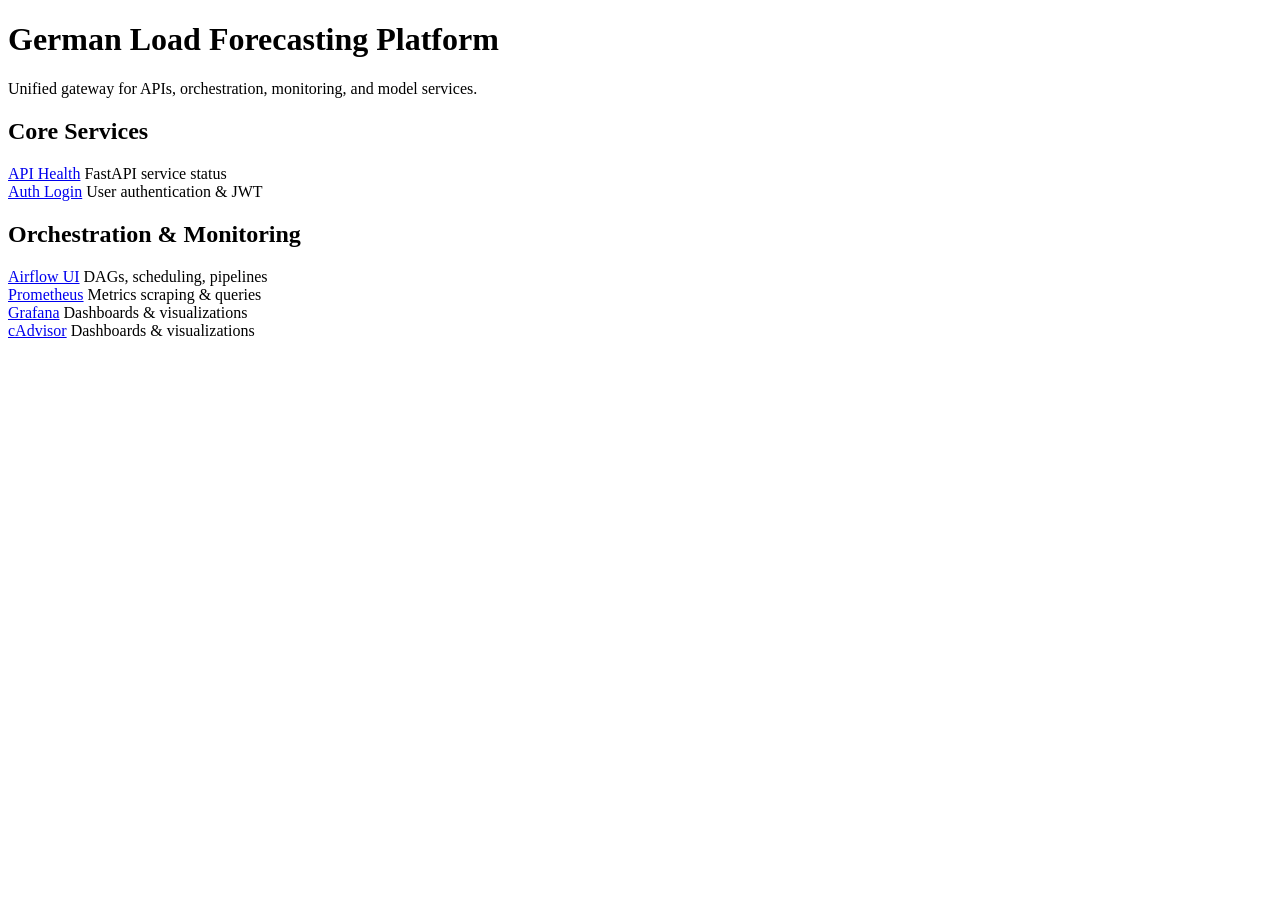
==== deployment/nginx/templates/index.html @ 234369b2 "fix the / of Gateway" ====
<!-- deployment/nginx/templates/index.html -->

<!DOCTYPE html>
<html lang="en">
<head>
    <meta charset="UTF-8">
    <meta name="viewport" content="width=device-width, initial-scale=1.0">
    <title>German Load Forecasting Platform</title>
    <link rel="stylesheet" href="/static/style.css">
</head>
<body>

<header>
    <h1>German Load Forecasting Platform</h1>
    <p>Unified gateway for APIs, orchestration, monitoring, and model services.</p>
</header>

<div class="container">

    <h2>Core Services</h2>

    <div class="card">
        <div>
            <a href="/api/health" target="_blank" rel="noopener noreferrer">API Health</a>
            <span class="desc">FastAPI service status</span>
        </div>
    </div>

    <div class="card">
        <div>
            <a href="/auth/login" target="_blank" rel="noopener noreferrer">Auth Login</a>
            <span class="desc">User authentication & JWT</span>
        </div>
    </div>

    <h2>Orchestration & Monitoring</h2>

    <div class="card">
        <div>
            <a href="/airflow/" target="_blank" rel="noopener noreferrer">Airflow UI</a>
            <span class="desc">DAGs, scheduling, pipelines</span>
        </div>
    </div>

    <div class="card">
        <div>
            <a href="/prometheus/" target="_blank" rel="noopener noreferrer">Prometheus</a>
            <span class="desc">Metrics scraping & queries</span>
        </div>
    </div>

    <div class="card">
        <div>
            <a href="/grafana/" target="_blank" rel="noopener noreferrer">Grafana</a>
            <span class="desc">Dashboards & visualizations</span>
        </div>
    </div>

    <div class="card">
        <div>
            <a href="/cadvisor/" target="_blank" rel="noopener noreferrer">cAdvisor</a>
            <span class="desc">Dashboards & visualizations</span>
        </div>
    </div>

</div>

</body>
</html>
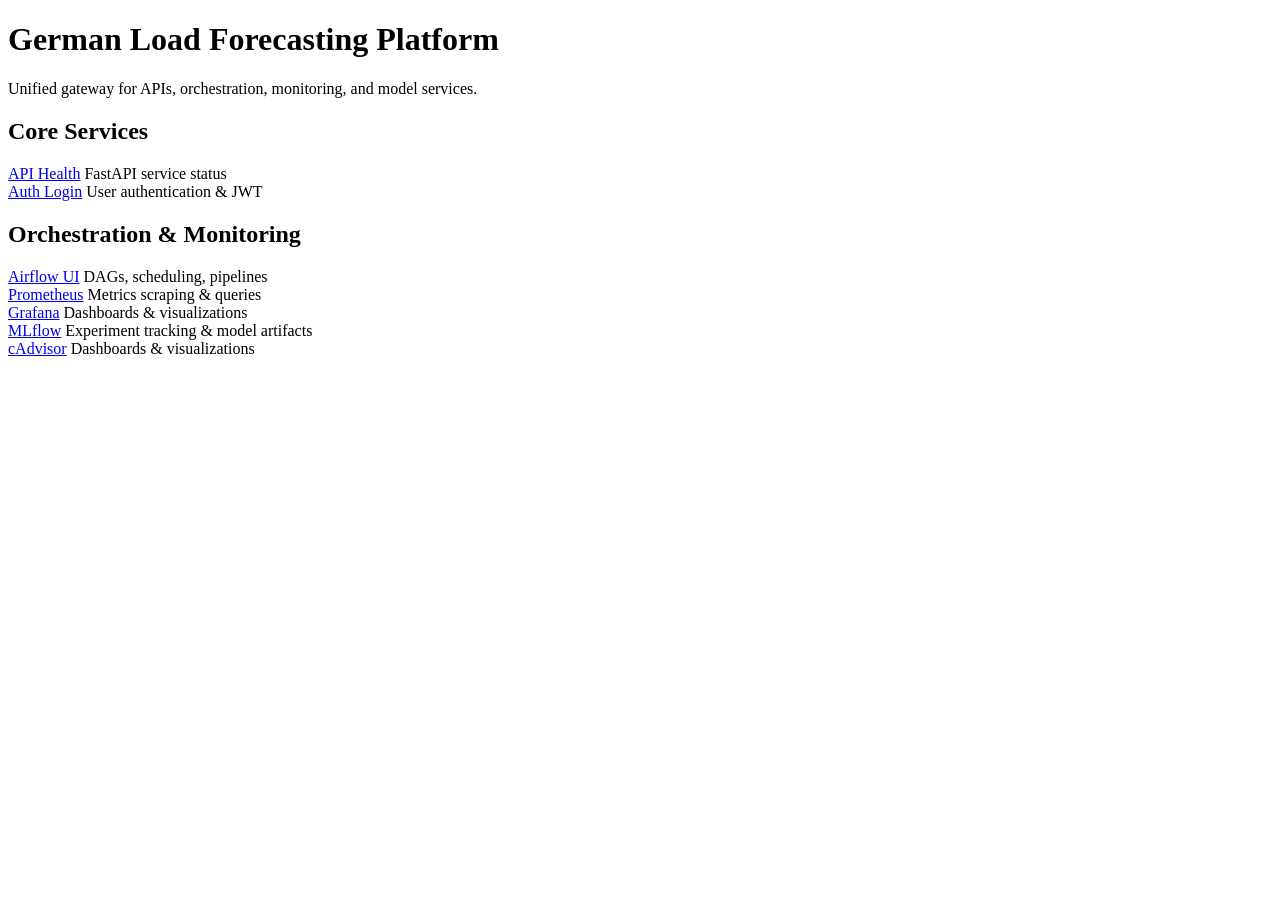
==== commit c7c4a3f8: "Add MLFlow to index page of nginx (Backend shortcuts)" ====
--- a/deployment/nginx/templates/index.html
+++ b/deployment/nginx/templates/index.html
@@ -58,6 +58,13 @@
 
     <div class="card">
         <div>
+            <a href="/mlflow/" target="_blank" rel="noopener noreferrer">MLflow</a>
+            <span class="desc">Experiment tracking & model artifacts</span>
+        </div>
+    </div>
+
+    <div class="card">
+        <div>
             <a href="/cadvisor/" target="_blank" rel="noopener noreferrer">cAdvisor</a>
             <span class="desc">Dashboards & visualizations</span>
         </div>
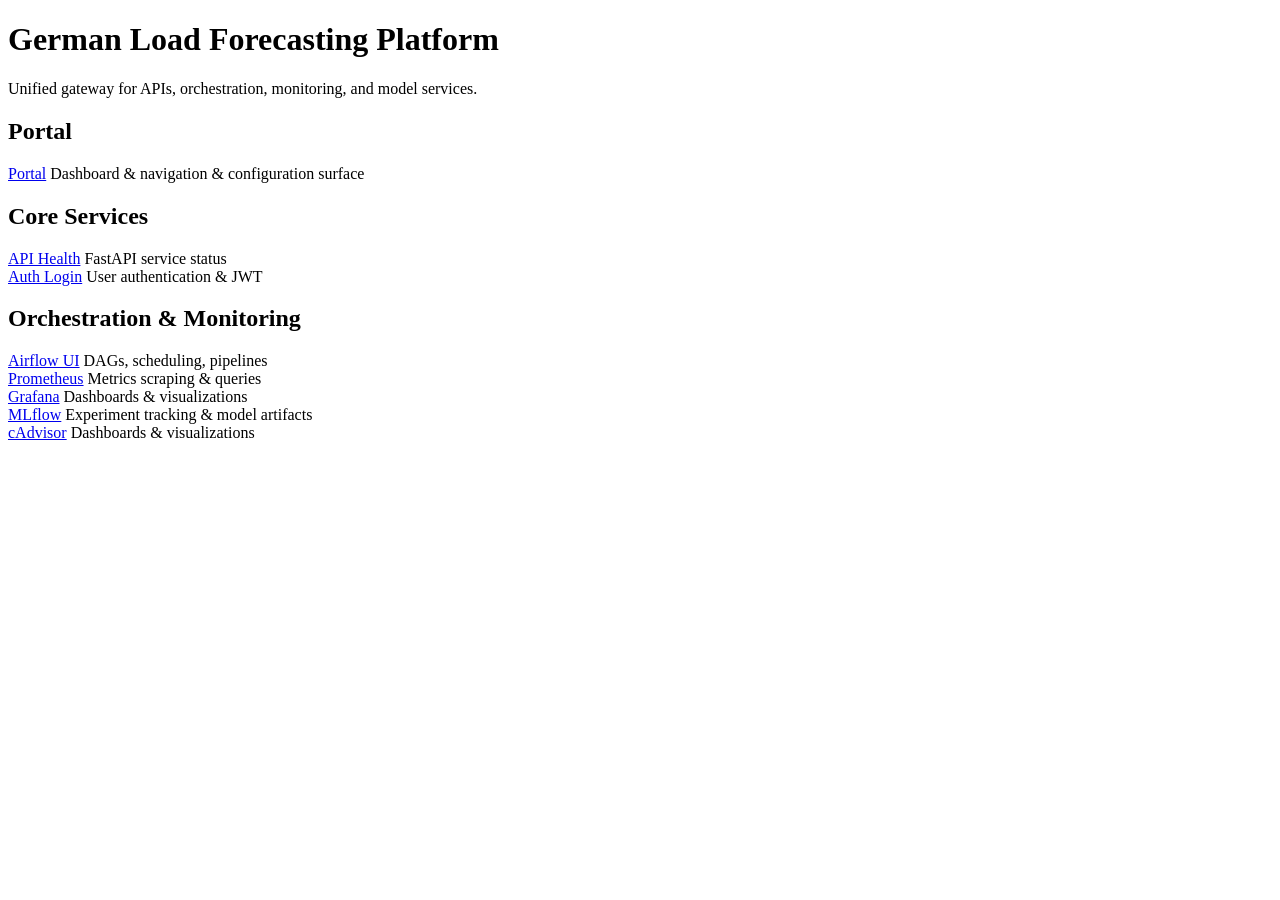
==== commit e89d3be5: "add link to Portal from Gateway UI" ====
--- a/deployment/nginx/templates/index.html
+++ b/deployment/nginx/templates/index.html
@@ -16,6 +16,15 @@
 </header>
 
 <div class="container">
+
+    <h2>Portal</h2>
+
+    <div class="card">
+        <div>
+            <a href="/api/" target="_blank" rel="noopener noreferrer">Portal</a>
+            <span class="desc">Dashboard & navigation & configuration surface</span>
+        </div>
+    </div>
 
     <h2>Core Services</h2>
 
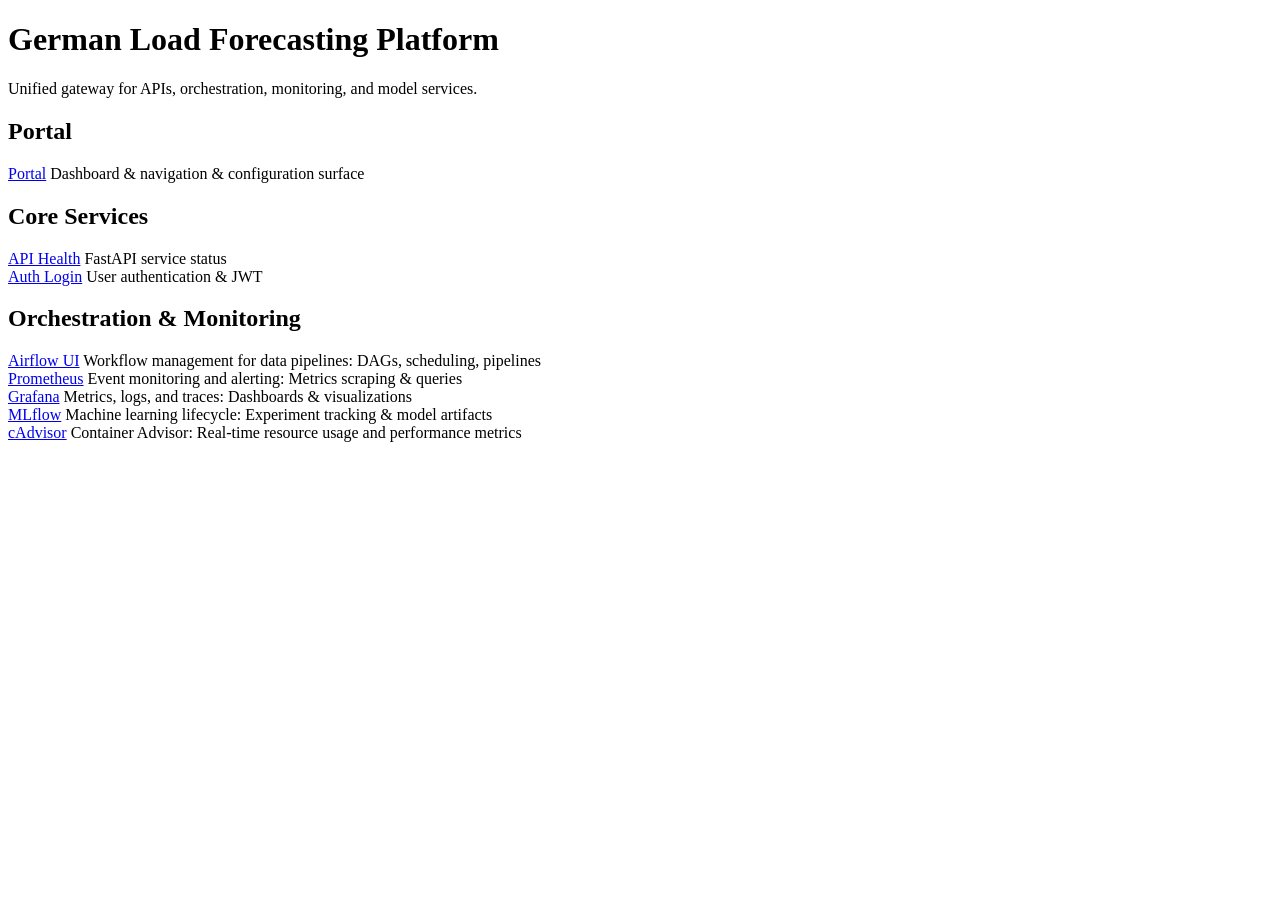
==== commit cc088575: "Update texts for the  endpoints" ====
--- a/deployment/nginx/templates/index.html
+++ b/deployment/nginx/templates/index.html
@@ -47,35 +47,35 @@
     <div class="card">
         <div>
             <a href="/airflow/" target="_blank" rel="noopener noreferrer">Airflow UI</a>
-            <span class="desc">DAGs, scheduling, pipelines</span>
+            <span class="desc">Workflow management for data pipelines: DAGs, scheduling, pipelines</span>
         </div>
     </div>
 
     <div class="card">
         <div>
             <a href="/prometheus/" target="_blank" rel="noopener noreferrer">Prometheus</a>
-            <span class="desc">Metrics scraping & queries</span>
+            <span class="desc">Event monitoring and alerting: Metrics scraping & queries</span>
         </div>
     </div>
 
     <div class="card">
         <div>
             <a href="/grafana/" target="_blank" rel="noopener noreferrer">Grafana</a>
-            <span class="desc">Dashboards & visualizations</span>
+            <span class="desc"> Metrics, logs, and traces: Dashboards & visualizations</span>
         </div>
     </div>
 
     <div class="card">
         <div>
             <a href="/mlflow/" target="_blank" rel="noopener noreferrer">MLflow</a>
-            <span class="desc">Experiment tracking & model artifacts</span>
+            <span class="desc">Machine learning lifecycle: Experiment tracking & model artifacts</span>
         </div>
     </div>
 
     <div class="card">
         <div>
             <a href="/cadvisor/" target="_blank" rel="noopener noreferrer">cAdvisor</a>
-            <span class="desc">Dashboards & visualizations</span>
+            <span class="desc">Container Advisor: Real-time resource usage and performance metrics</span>
         </div>
     </div>
 
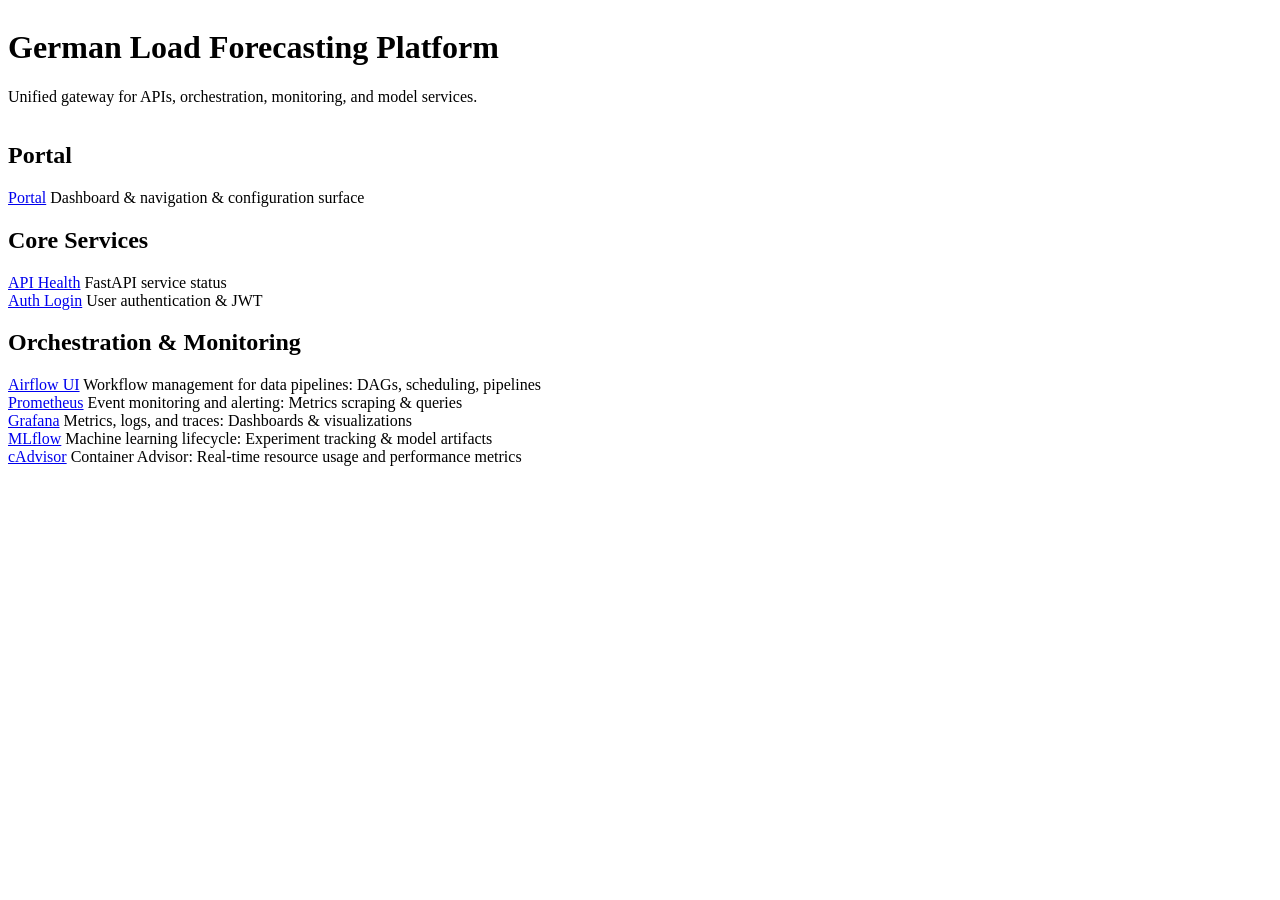
==== commit de7469a7: "Connect UI login/session flow to Auth service" ====
--- a/deployment/nginx/templates/index.html
+++ b/deployment/nginx/templates/index.html
@@ -7,12 +7,49 @@
     <meta name="viewport" content="width=device-width, initial-scale=1.0">
     <title>German Load Forecasting Platform</title>
     <link rel="stylesheet" href="/static/style.css">
+    <style>
+        header {
+            display: flex;
+            justify-content: space-between;
+            align-items: center;
+            flex-wrap: wrap;
+            gap: 12px;
+        }
+        .header-user {
+            display: flex;
+            align-items: center;
+            gap: 14px;
+            font-size: 0.95em;
+        }
+        .header-user span {
+            color: rgba(255,255,255,0.85);
+        }
+        .btn-logout {
+            background: transparent;
+            color: white;
+            border: 1px solid rgba(255,255,255,0.5);
+            border-radius: 5px;
+            padding: 6px 14px;
+            font-size: 0.9em;
+            cursor: pointer;
+            transition: background 0.2s;
+        }
+        .btn-logout:hover {
+            background: rgba(255,255,255,0.15);
+        }
+    </style>
 </head>
 <body>
 
 <header>
-    <h1>German Load Forecasting Platform</h1>
-    <p>Unified gateway for APIs, orchestration, monitoring, and model services.</p>
+    <div>
+        <h1>German Load Forecasting Platform</h1>
+        <p>Unified gateway for APIs, orchestration, monitoring, and model services.</p>
+    </div>
+    <div class="header-user">
+        <span id="header-username"></span>
+        <button class="btn-logout" onclick="logout()">Sign out</button>
+    </div>
 </header>
 
 <div class="container">
@@ -81,5 +118,17 @@
 
 </div>
 
+<script src="/static/auth.js"></script>
+<script>
+    // Gate: redirect to login page if no token is found.
+    requireLogin();
+
+    // Show the logged-in username in the header.
+    const username = getUsername();
+    if (username) {
+        document.getElementById("header-username").textContent = "👤 " + username;
+    }
+</script>
+
 </body>
 </html>
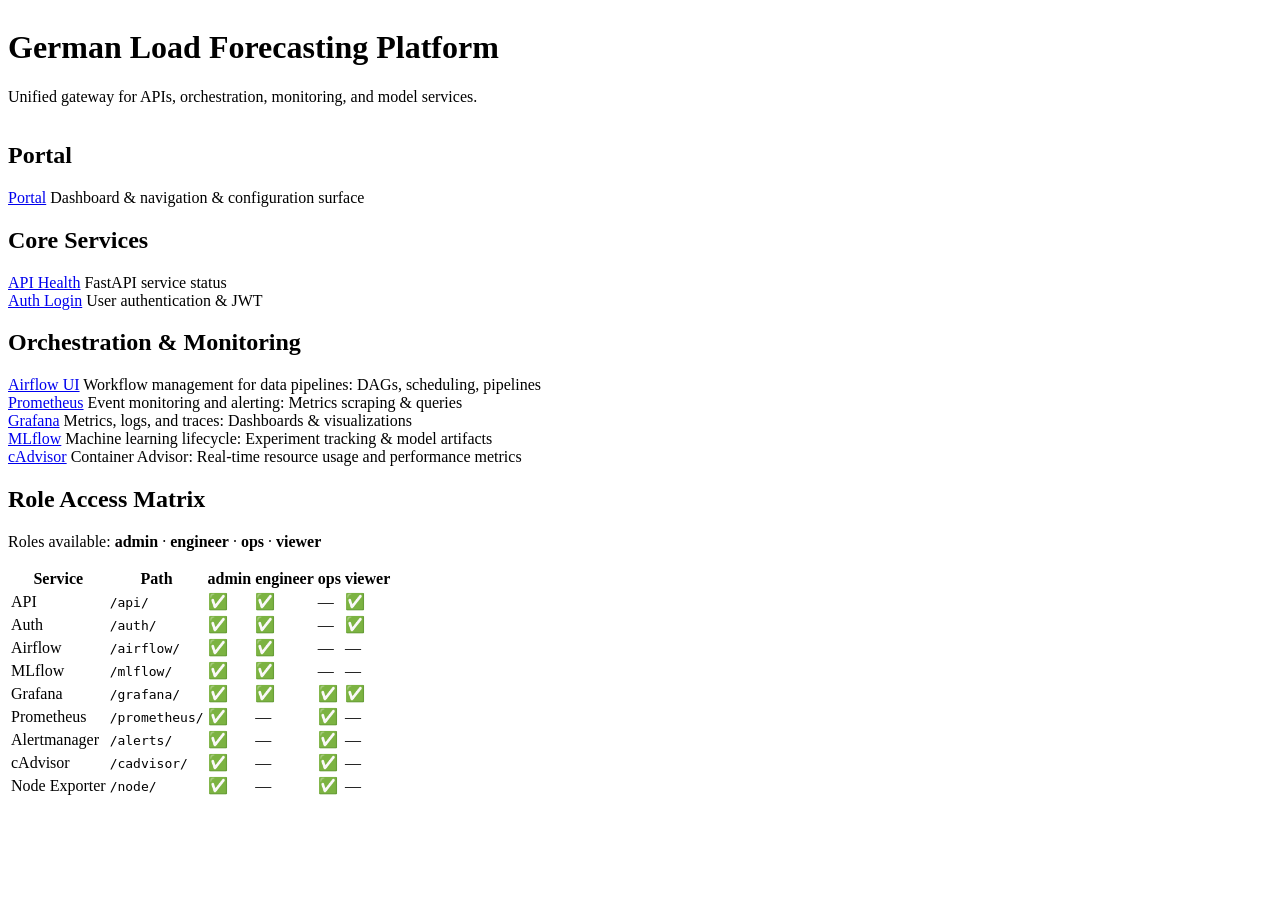
==== commit 65fee293: "RBAC: Define and add role matrix" ====
--- a/deployment/nginx/templates/index.html
+++ b/deployment/nginx/templates/index.html
@@ -116,6 +116,71 @@
         </div>
     </div>
 
+    <h2>Role Access Matrix</h2>
+    <p class="matrix-note">Roles available: <strong>admin</strong> · <strong>engineer</strong> · <strong>ops</strong> · <strong>viewer</strong></p>
+
+    <div class="matrix-wrap">
+        <table class="matrix">
+            <thead>
+                <tr>
+                    <th>Service</th>
+                    <th>Path</th>
+                    <th>admin</th>
+                    <th>engineer</th>
+                    <th>ops</th>
+                    <th>viewer</th>
+                </tr>
+            </thead>
+            <tbody>
+                <tr>
+                    <td>API</td>
+                    <td><code>/api/</code></td>
+                    <td class="yes">✅</td><td class="yes">✅</td><td class="no">—</td><td class="yes">✅</td>
+                </tr>
+                <tr>
+                    <td>Auth</td>
+                    <td><code>/auth/</code></td>
+                    <td class="yes">✅</td><td class="yes">✅</td><td class="no">—</td><td class="yes">✅</td>
+                </tr>
+                <tr>
+                    <td>Airflow</td>
+                    <td><code>/airflow/</code></td>
+                    <td class="yes">✅</td><td class="yes">✅</td><td class="no">—</td><td class="no">—</td>
+                </tr>
+                <tr>
+                    <td>MLflow</td>
+                    <td><code>/mlflow/</code></td>
+                    <td class="yes">✅</td><td class="yes">✅</td><td class="no">—</td><td class="no">—</td>
+                </tr>
+                <tr>
+                    <td>Grafana</td>
+                    <td><code>/grafana/</code></td>
+                    <td class="yes">✅</td><td class="yes">✅</td><td class="yes">✅</td><td class="yes">✅</td>
+                </tr>
+                <tr>
+                    <td>Prometheus</td>
+                    <td><code>/prometheus/</code></td>
+                    <td class="yes">✅</td><td class="no">—</td><td class="yes">✅</td><td class="no">—</td>
+                </tr>
+                <tr>
+                    <td>Alertmanager</td>
+                    <td><code>/alerts/</code></td>
+                    <td class="yes">✅</td><td class="no">—</td><td class="yes">✅</td><td class="no">—</td>
+                </tr>
+                <tr>
+                    <td>cAdvisor</td>
+                    <td><code>/cadvisor/</code></td>
+                    <td class="yes">✅</td><td class="no">—</td><td class="yes">✅</td><td class="no">—</td>
+                </tr>
+                <tr>
+                    <td>Node Exporter</td>
+                    <td><code>/node/</code></td>
+                    <td class="yes">✅</td><td class="no">—</td><td class="yes">✅</td><td class="no">—</td>
+                </tr>
+            </tbody>
+        </table>
+    </div>
+
 </div>
 
 <script src="/static/auth.js"></script>
